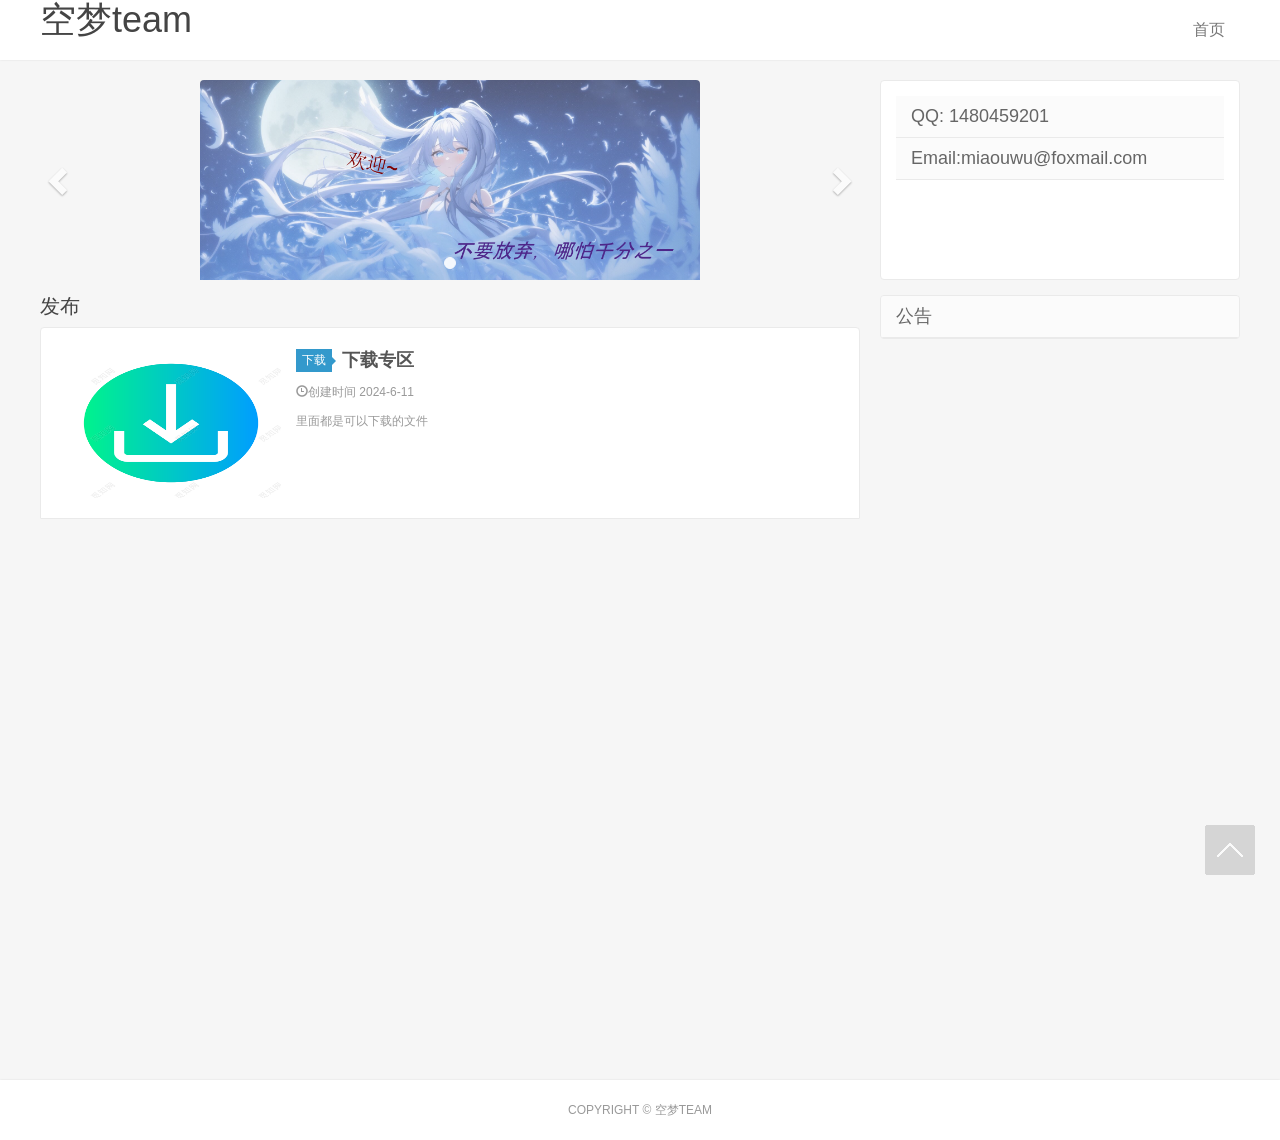
==== index.html @ 7ee299a0 "Update index.html" ====
<!doctype html>
<html lang="zh-CN">
<head>
<meta charset="utf-8">
<meta name="renderer" content="webkit">
<meta http-equiv="X-UA-Compatible" content="IE=edge">
<meta name="viewport" content="width=device-width, initial-scale=1">
<title>空梦team</title>
<meta name="keywords" content="">
<meta name="description" content="">
<link rel="stylesheet" type="text/css" href="css/bootstrap.min.css">
<link rel="stylesheet" type="text/css" href="css/nprogress.css">
<link rel="stylesheet" type="text/css" href="css/style.css">
<link rel="stylesheet" type="text/css" href="css/font-awesome.min.css">
<link rel="apple-touch-icon-precomposed" href="images/icon.png">
<link rel="shortcut icon" href="images/favicon.ico">
<script src="js/jquery-2.1.4.min.js"></script>
<script src="js/nprogress.js"></script>
<script src="js/jquery.lazyload.min.js"></script>
</head>
<body class="user-select">
<header class="header">
<nav class="navbar navbar-default" id="navbar">
<div class="container">
  
  <div class="navbar-header">
	<button type="button" class="navbar-toggle collapsed" data-toggle="collapse" data-target="#header-navbar" aria-expanded="false"> <span class="sr-only"></span> <span class="icon-bar"></span> <span class="icon-bar"></span> <span class="icon-bar"></span> </button>
	<h1 class="logo hvr-bounce-in">空梦team</h1>
  </div>
  <div class="collapse navbar-collapse" id="header-navbar">
	
	<ul class="nav navbar-nav navbar-right">
	  <li><a href="index.html">首页</a></li>
	  </ul>
  </div>
</div>
</nav>
</header>
<section class="container">
<div class="content-wrap">
<div class="content">
  <div id="focusslide" class="carousel slide" data-ride="carousel">
	<ol class="carousel-indicators">
	  <li data-target="#focusslide" data-slide-to="0" class="active"></li>
	  <!--<li data-target="#focusslide" data-slide-to="1"></li>-->
	</ol>
	<div class="carousel-inner" role="listbox">





	  <div class="item active">
	  <a href="#" target="_blank" >
	  <img src="images//main.png"  class="img-responsive" width="500"></a>
	  </div>





	  
	<!--
	<div class="item">
	<a href="#" target="_blank" title="专业网站建设" >
	<img src="images//main.png" alt="专业网站建设" class="img-responsive"></a>
	</div>
	-->





	</div>
	<a class="left carousel-control" href="#focusslide" role="button" data-slide="prev" rel="nofollow"> <span class="glyphicon glyphicon-chevron-left" aria-hidden="true"></span> <span class="sr-only">上一个</span> </a> <a class="right carousel-control" href="#focusslide" role="button" data-slide="next" rel="nofollow"> <span class="glyphicon glyphicon-chevron-right" aria-hidden="true"></span> <span class="sr-only">下一个</span> </a> </div>

  <div class="title">
	<h3>发布</h3>
  </div>
  <article class="excerpt excerpt-1">
  <a class="focus" href="download.html" title="下载专区"  style="display: inline;"><img src="images//download.png" alt="下载专区" class="thumb"></a>
		<header><a class="cat" href="download.html" >下载<i></i></a>
			<h2><a href="download.html" title="下载专区">下载专区</a>
			</h2>
		</header>
		<p class="meta">
			<time class="time"><i class="glyphicon glyphicon-time"></i>创建时间 2024-6-11</time>
		</p>
		<p class="note">里面都是可以下载的文件</p>
	
  
	</article>
  
  </nav>
</div>
</div>
<aside class="sidebar">
<div class="fixed">
  <div class="widget widget-tabs">
	
	<div class="tab-content">
	  <div role="tabpanel" class="tab-pane contact active" id="notice">
		  
	  </div>
		
		  <h3>QQ: 1480459201</h3>
		  <h3>Email:miaouwu@foxmail.com</h3>
		  </h3>
	</div>
  </div>



<div class="widget widget_sentence">
  <h3>公告</h3>
  
</div>
</aside>
</section>
<footer class="footer">
<div class="container">
<p>Copyright &copy; 空梦team</a></p>
</div>
<div id="gotop"><a class="gotop"></a></div>
</footer>
<script src="js/bootstrap.min.js"></script>
<script src="js/jquery.ias.js"></script>
<script src="js/scripts.js"></script>
</body>
</html>
---- css/nprogress.css ----
@charset "utf-8";#nprogress{pointer-events:none;}#nprogress .bar{background:#3399CC;position:fixed;z-index:1000;top:0;left:0;width:100%;height:2px;}#nprogress .peg{display:block;position:absolute;right:0px;width:100px;height:100%;box-shadow:0 0 10px #29d,0 0 5px #29d;opacity:1.0;-webkit-transform:rotate(3deg) translate(0px,-4px);-ms-transform:rotate(3deg) translate(0px,-4px);transform:rotate(3deg) translate(0px,-4px);}.nprogress-custom-parent{overflow:hidden;position:relative;}.nprogress-custom-parent #nprogress .spinner,.nprogress-custom-parent #nprogress .bar{position:absolute;}@-webkit-keyframes nprogress-spinner{0%{-webkit-transform:rotate(0deg);}100%{-webkit-transform:rotate(360deg);}}@keyframes nprogress-spinner{0%{transform:rotate(0deg);}100%{transform:rotate(360deg);}}@media (min-width:1280px){#nprogress .spinner{display:block;position:fixed;z-index:10000;top:18px;right:15px;}#nprogress .spinner-icon{width:22px;height:22px;box-sizing:border-box;border:solid 2px transparent;border-top-color:#3399CC;border-left-color:#4CC3FF;border-radius:50%;-webkit-animation:nprogress-spinner 400ms linear infinite;animation:nprogress-spinner 400ms linear infinite;}}
---- css/style.css ----
@charset "utf-8";body,div,dl,dt,dd,ul,ol,li,h1,h2,h3,h4,h5,h6,pre,code,form,button,input,fieldset,legend,input,textarea,p,blockquote,th,td,article,aside,details,figcaption,figure,#footer,#header,hgroup,menu,nav,section{margin:0;padding:0;}body,dl,dt,dd,ul,ol,li,h1,h2,h3,h4,h5,h6,form,button,input,textarea,p,span,th,td,article,aside,nav,section,img,a{outline:none;transition:all 0.30s ease-in-out;-webkit-transition:all 0.30s ease-in-out;-moz-transition:all 0.30s ease-in-out;-o-transition:all 0.30s ease-in-out;-ms-transition:all 0.30s ease-in-out;}article,aside,details,figcaption,figure,footer,header,hgroup,main,nav,section,summary{display:block;}html,body{color:#444;background-color:#f6f6f6;overflow-x:hidden;}html::-webkit-scrollbar{width:6px;height:6px;background:#CCC;}html::-webkit-scrollbar-button{display:none;}html::-webkit-scrollbar-track-piece{display:none;}html::-webkit-scrollbar-thumb{background:#999;}html::-webkit-scrollbar-thumb:hover{background:#3399CC;}a{cursor:pointer;text-decoration:none;}a:hover{text-decoration:none;}li{display:list-item;list-style:none;text-align:-webkit-match-parent;}li.active{background:#FFF;opacity:.9;filter:alpha(opacity=90);}button.close:hover span{-moz-transition:all 0.8s ease-in-out;-webkit-transition:all 0.8s ease-in-out;-o-transition:all 0.8s ease-in-out;-ms-transition:all 0.8s ease-in-out;transition:all 0.8s ease-in-out;-moz-transform:rotate(360deg);-webkit-transform:rotate(360deg);-o-transform:rotate(360deg);-ms-transform:rotate(360deg);transform:rotate(360deg);}.btn-default{border-color:#DDD;color:#666;}.btn-default:hover,.btn-default:focus,.btn-default:active,.btn-default.active,.open > .dropdown-toggle.btn-default{border-color:#BBB;color:#444;}.btn-primary{background-color:#3399CC;border-color:#3399CC;}.btn-primary:hover,.btn-primary:focus,.btn-primary:active,.btn-primary.active,.open > .dropdown-toggle.btn-primary{background-color:#3399CC;border-color:#3399CC;opacity:0.85;filter:alpha(opacity=85);}.btn-danger{background-color:#FF5E52;border-color:#FF5E52;}.btn-danger:hover,.btn-danger:focus,.btn-danger:active,.btn-danger.active,.open > .dropdown-toggle.btn-danger{background-color:#EF4639;border-color:#EF4639;}button.disabled{cursor:no-drop;}body,input,button,textarea,select{font-family:"Microsoft YaHei","微软雅黑","Lantinghei SC","Open Sans",Arial,"Hiragino Sans GB","STHeiti","WenQuanYi Micro Hei",SimSun,sans-serif;}.title,.pagetitle{margin-bottom:10px;overflow:hidden;}.title h3,.pagetitle h1,.pagetitle h2{font-size:20px;margin:0;float:left;cursor:pointer;}.title h3:hover{color:#F73B3B;}.title .more{float:right;position:relative;top:5px;}.title .more a{display:inline-block;margin-left:20px;color:#999;}.title .more a:hover{color:#3399CC;-webkit-transform:scale(1.05);transform:scale(1.05);-webkit-transition-timing-function:cubic-bezier(0.47,2.02,0.31,-0.36);transition-timing-function:cubic-bezier(0.47,2.02,0.31,-0.36);}@font-face{font-family:'TaurusNormal';src:url('../fonts/TaurusNormal.woff') format('woff'),url('../fonts/TaurusNormal.ttf') format('truetype'),url('../fonts/TaurusNormal.svg') format('svg');}.user-select{-webkit-user-select:none;-moz-user-select:none;-ms-user-select:none;-khtml-user-select:none;user-select:none;}::selection{background:#444;color:#FFF;}::-moz-selection{background:#444;color:#FFF;}::-webkit-selection{background:#444;color:#FFF;}@media (min-width:768px){.container{width:auto;}}@media (min-width:992px){.container{width:auto;}}@media (min-width:1200px){.container{width:auto;}}.container{position:relative;margin:0 auto;max-width:1200px;padding:0;}@media (max-width:1240px){.container{margin:0 15px;}}.header{}.header-topbar{margin:10px 0px 5px;color:#999;}.header-topbar a{color:#999;}.header-topbar a:hover{color:#3399CC;text-decoration:none;}.header-topbar .topmenu{float:right;}.header-topbar .topmenu li{float:left;}.header-topbar .topmenu a{display:block;color:#999;padding:0 15px;}.header-topbar .topmenu a:hover{color:#3399CC;-webkit-transform:scale(1.05);transform:scale(1.05);-webkit-transition-timing-function:cubic-bezier(0.47,2.02,0.31,-0.36);transition-timing-function:cubic-bezier(0.47,2.02,0.31,-0.36);}.header-topbar-dropdown-menu{min-width:0px;}.header-topbar-dropdown-menu>li{width:100%;padding:3px 0;text-align:center;}.header-topbar-dropdown-menu>li>a:hover{color:#3399CC;background:none;}.navbar{background-color:#fff;width:100%;border:none;border-radius:0;min-height:60px;margin-bottom:20px;padding:0;-moz-box-shadow:0px 0px 2px rgba(0,0,0,.1);-webkit-box-shadow:0px 0px 2px rgba(0,0,0,.1);box-shadow:0px 0px 2px rgba(0,0,0,.1);}.shadow{z-index:1000;-moz-box-shadow:0px 0px 3px rgba(0,0,0,.3);-webkit-box-shadow:0px 0px 3px rgba(0,0,0,.3);box-shadow:0px 0px 3px rgba(0,0,0,.3);}.navbar-nav>li>a{color:#777;padding:0px 15px;line-height:60px;font-size:16px;}.container-fluid>.navbar-collapse,.container-fluid>.navbar-header,.container>.navbar-collapse,.container>.navbar-header{margin-right:0px;margin-left:0px;}.navbar>.container .logo{display:inline-block;vertical-align:middle;-webkit-transform:translateZ(0);transform:translateZ(0);box-shadow:0 0 1px rgba(0,0,0,0);-webkit-backface-visibility:hidden;backface-visibility:hidden;-moz-osx-font-smoothing:grayscale;-webkit-transition-duration:0.5s;transition-duration:0.5s;}.navbar>.container .logo:hover,.navbar>.container .logo:focus,.navbar>.container .logo:active{-webkit-transform:scale(1.1);transform:scale(1.1);-webkit-transition-timing-function:cubic-bezier(0.47,2.02,0.31,-0.36);transition-timing-function:cubic-bezier(0.47,2.02,0.31,-0.36);}.navbar-toggle{position:relative;float:right;padding:9px 10px;margin:12px 0px 0px;background-color:transparent;background-image:none;border:1px solid transparent;border-radius:4px;}.navbar-default .navbar-toggle{border-color:#3399CC;}.navbar-default .navbar-toggle .icon-bar{background-color:#3399CC;}.navbar-default .navbar-toggle:focus,.navbar-default .navbar-toggle:hover{background-color:#EFEFEF;opacity:.8;filter:alpha(opacity=80);}.navbar-default .navbar-nav>li>a:focus,.navbar-default .navbar-nav>li>a:hover{color:#3399CC;background-color:transparent;}.navbar-default .navbar-nav>.active>a,.navbar-default .navbar-nav>.active>a:focus,.navbar-default .navbar-nav>.active>a:hover{color:#3399CC;background:none;}.navbar-nav li a:after{content:'';width:5px;height:100px;background-color:#3399CC;-webkit-border-radius:50%;-moz-border-radius:50%;border-radius:50%;-webkit-transform:rotate(45deg) translate(0%,0%);-moz-transform:rotate(45deg) translate(0%,0%);-ms-transform:rotate(45deg) translate(0%,0%);-o-transform:rotate(45deg) translate(0%,0%);transform:rotate(45deg) translate(0%,0%);-webkit-transform-origin:100% 50%;-moz-transform-origin:100% 50%;-ms-transform-origin:100% 50%;-o-transform-origin:100% 50%;transform-origin:100% 50%;position:absolute;top:50px;left:35px;margin-left:50px;margin-top:-110px;opacity:0;-webkit-opacity:0;-moz-opacity:0;}@-moz-keyframes comets{0%{width:0;opacity:0;-webkit-opacity:0;-moz-opacity:0;-webkit-transform:rotate(45deg) translate(-20%,-100%);-moz-transform:rotate(45deg) translate(-20%,-100%);-ms-transform:rotate(45deg) translate(-20%,-100%);-o-transform:rotate(45deg) translate(-20%,-100%);transform:rotate(45deg) translate(-20%,-100%);}50%{width:2px;opacity:1;-webkit-opacity:1;-moz-opacity:1;}100%{width:0%;opacity:0;-webkit-opacity:0;-moz-opacity:0;-webkit-transform:rotate(45deg) translate(20%,100%);-moz-transform:rotate(45deg) translate(20%,100%);-ms-transform:rotate(45deg) translate(20%,100%);-o-transform:rotate(45deg) translate(20%,100%);transform:rotate(45deg) translate(20%,100%);}}@-webkit-keyframes comets{0%{width:0;opacity:0;-webkit-opacity:0;-moz-opacity:0;-webkit-transform:rotate(45deg) translate(-20%,-100%);-moz-transform:rotate(45deg) translate(-20%,-100%);-ms-transform:rotate(45deg) translate(-20%,-100%);-o-transform:rotate(45deg) translate(-20%,-100%);transform:rotate(45deg) translate(-20%,-100%);}50%{width:2px;opacity:1;-webkit-opacity:1;-moz-opacity:1;}100%{width:0%;opacity:0;-webkit-opacity:0;-moz-opacity:0;-webkit-transform:rotate(45deg) translate(20%,100%);-moz-transform:rotate(45deg) translate(20%,100%);-ms-transform:rotate(45deg) translate(20%,100%);-o-transform:rotate(45deg) translate(20%,100%);transform:rotate(45deg) translate(20%,100%);}}@keyframes comets{0%{width:0;opacity:0;-webkit-opacity:0;-moz-opacity:0;-webkit-transform:rotate(45deg) translate(-20%,-100%);-moz-transform:rotate(45deg) translate(-20%,-100%);-ms-transform:rotate(45deg) translate(-20%,-100%);-o-transform:rotate(45deg) translate(-20%,-100%);transform:rotate(45deg) translate(-20%,-100%);}50%{width:2px;opacity:1;-webkit-opacity:1;-moz-opacity:1;}100%{width:0%;opacity:0;-webkit-opacity:0;-moz-opacity:0;-webkit-transform:rotate(45deg) translate(20%,100%);-moz-transform:rotate(45deg) translate(20%,100%);-ms-transform:rotate(45deg) translate(20%,100%);-o-transform:rotate(45deg) translate(20%,100%);transform:rotate(45deg) translate(20%,100%);}}@media (max-width:800px){.hidden-index{display:none !important;}}@media (max-width:768px){.navbar-nav{overflow:hidden;}}.content-wrap{width:100%;float:left;min-height:1000px;}.content{position:relative;min-height:500px;margin-right:380px;margin-bottom:15px;}@media (max-width:1000px){.content{margin-right:0;}.sidebar{display:none;}}.carousel-indicators{bottom:6px;}.carousel{margin-bottom:15px;z-index:1;}.carousel-inner{width:100%;max-height:200px;}.carousel-inner .item a{display:block;text-align:center;}.carousel-inner .item img{margin:0 auto;border-radius:4px;}.carousel-control.left,.carousel-control.right{background:none;}.carousel-control{width:40px;height:80px;top:50%;margin-top:-40px;}.carousel-control:hover{background-color:#000;opacity:.5;filter:alpha(opacity=50);color:#fff;}.jumbotron{display:none;padding:15px;}.jumbotron h1{margin-bottom:15px;}.jumbotron p{text-indent:2em;}@media (max-width:600px){.carousel{display:none;}.jumbotron{display:block;}}@media (max-width:480px){.jumbotron{display:none;}}.excerpt-minic{border:1px solid #eaeaea;padding:20px;overflow:hidden;background-color:#fff;margin-bottom:15px;border-radius:4px;}.excerpt-minic h2{font-size:22px;line-height:24px;margin-top:0;font-weight:bold;margin:0 0 15px;}.excerpt-minic h2 a{color:#555;}.excerpt-minic h2 a:hover{color:#3399CC;}.excerpt-minic .note{color:#666;margin-bottom:0;text-indent:28px;cursor:default;}.excerpt-minic-index h2{font-size:18px;}.excerpt-minic-index .meta{border-bottom:none;padding-bottom:0;}.excerpt-minic-index .red{margin-left:-8px;color:#F73B3B;}.excerpt-minic-index span.red:hover{cursor:pointer;color:#F46D6D;}.excerpt{clear:both;border:1px solid #EAEAEA;padding:20px 20px 20px 255px;overflow:hidden;background-color:#fff;margin-bottom:-1px;}.excerpt:hover{background-color:#FBFDFF;border-color:#42B5EF;position:relative;z-index:20;}.excerpt-1{border-radius:4px 4px 0 0;}.excerpt .focus{float:left;margin-left:-235px;width:220px;}.excerpt .thumb{border-radius:5px;width:220px;height:150px;overflow:hidden;}.excerpt img{display:inline;}.excerpt .focus:hover{-webkit-transform:scale(1.05);transform:scale(1.05);-webkit-transition-timing-function:cubic-bezier(0.47,2.02,0.31,-0.36);transition-timing-function:cubic-bezier(0.47,2.02,0.31,-0.36);}.excerpt header{margin-bottom:10px;}.excerpt .cat{color:#FFF;background-color:#3399CC;padding:3px 6px;font-size:12px;display:inline-block;position:relative;top:-2px;margin-right:6px;}.excerpt .cat:hover{opacity:.8;}.excerpt .cat i{position:absolute;top:50%;margin-top:-4px;right:-4px;display:inline-block;width:0;height:0;vertical-align:middle;border-left:4px solid #3399CC;border-top:4px solid transparent;border-bottom:4px solid transparent;}.excerpt h2{display:inline;font-size:18px;line-height:24px;margin-top:0;font-weight:bold;}.excerpt h2 a{color:#555;}.excerpt h2 a:hover{color:#3399CC;}.excerpt .meta{color:#999;font-size:12px;margin-bottom:10px;}.excerpt .time,.excerpt .comment,.excerpt .views{cursor:pointer;margin-right:20px;}.comment input{margin-bottom:5px;border:2px solid #ccd4d9;}.excerpt .time:hover,.excerpt .comment:hover,.excerpt .views:hover{color:#3399CC;}@media (max-width:680px){.excerpt .comment{display:none;}}.excerpt .meta a{color:#999;}.excerpt .note{font-size:12px;color:#999;word-wrap:break-word;line-height:20px;cursor:default;}.pagination{margin:0;padding:20px;text-align:center;font-size:12px;display:block;}.pagination ul{display:inline-block;*display:inline;*zoom:1;margin-left:0;margin-bottom:0;padding:0}.pagination ul > li{display:inline;}.pagination ul > li > a,.pagination ul > li > span{margin:0 2px;float:left;padding:5px 12px;background-color:#DDD;color:#666;border-radius:2px;opacity:.88;filter:alpha(opacity=88);}.pagination ul > li > a:hover,.pagination ul > li > a:focus{opacity:1;}.pagination ul > .active > a,.pagination ul > .active > span{background-color:#45B6F7;color:#FFF;}.pagination ul > .active > a,.pagination ul > .active > span{cursor:default;}.pagination ul > li > span,.pagination ul > .disabled > span,.pagination ul > .disabled > a,.pagination ul > .disabled > a:hover,.pagination ul > .disabled > a:focus{color:#999999;background-color:transparent;cursor:default;}.pagination-loading{text-align:center;padding:15px 0;}.ias_trigger{margin:15px 0 0;}.ias_trigger a{display:block;background-color:#E6E6E6;line-height:32px;text-align:center;color:#999;}.ias_trigger a:hover{display:block;background-color:#DDD;color:#666;}.single .content{padding:0 20px;background-color:#fff;border:1px solid #EAEAEA;border-radius:4px;}.article-header{margin-bottom:20px;padding:25px 0;border-bottom:1px solid #EEE;text-align:center;}.article-title{margin-top:0;font-size:26px;line-height:36px;}.article-title a,.article-title a:hover{color:#555;}.article-meta{margin-top:10px;font-size:12px;color:#999;}.article-meta .item{margin-right:20px;cursor:pointer;}.article-meta .item a{color:#666;}.article-meta .item a:hover{color:#3399CC;}@media (max-width:1080px){.article-meta .article-meta-comment{display:none;}}@media (max-width:1000px){.article-meta .article-meta-comment{display:inline-block;}}@media (max-width:720px){.article-meta .article-meta-comment{display:none;}.article-meta .article-meta-source{display:none;}}@media (max-width:420px){.article-meta .article-meta-category{display:none;}}.article-content{font-size:15px;line-height:25px;word-wrap:break-word;cursor:default;}.article-content img{margin:5px auto;display:block;max-width:100%;height:auto;}.article-content img:hover{cursor:pointer;border-radius:5px;-moz-box-shadow:0px 0px 6px rgba(51,153,204,.6);-webkit-box-shadow:0px 0px 6px rgba(51,153,204,.6);box-shadow:0px 0px 6px rgba(51,153,204,.6);-webkit-transform:scale(1.02);transform:scale(1.02);-webkit-transition-timing-function:cubic-bezier(0.47,2.02,0.31,-0.36);transition-timing-function:cubic-bezier(0.47,2.02,0.31,-0.36);}.article-content p{text-indent:30px;margin-bottom:18px;word-wrap:break-word;}.article-content pre{-webkit-user-select:text;-moz-user-select:text;-ms-user-select:text;-khtml-user-select:text;user-select:text;margin-bottom:18px;margin-left:30px;}.article-copyright{background-color:#EEE;padding-right:30px;font-size:12px;padding:3px 0;border-radius:3px;color:#aaa;text-align:center;cursor:default;}.article-content .article-copyright a,.article-copyright a:hover{color:#AAA;text-decoration:none;}.article-content .article-copyright:hover{background:#3399CC;color:#FFF;}.article-content .article-copyright:hover a{color:#FFF;}.article-tags{margin:30px 0;text-align:center;cursor:default;}.article-tags a{display:inline-block;padding:4px 7px 3px;margin:0 4px 4px 0;color:#FFF;font-size:12px;background-color:#3399CC;opacity:0.85;filter:alpha(opacity=85);}.article-tags a:hover{opacity:1;filter:alpha(opacity=100);-webkit-transform:scale(1.05);transform:scale(1.05);-webkit-transition-timing-function:cubic-bezier(0.47,2.02,0.31,-0.36);transition-timing-function:cubic-bezier(0.47,2.02,0.31,-0.36);}.single .title{border-bottom:1px solid #EAEAEA;padding-bottom:10px;}.relates ul{margin-left:18px;color:#BBB;margin-bottom:30px;}.relates li{margin-top:12px;list-style:disc;}.relates a{color:#777;}.relates a:hover{color:#3399CC;text-decoration:underline;}#comment{margin-bottom:15px;font-size:16px;}#respond,#postcomments{position:relative;}#respond{padding-bottom:25px;}.comment-signarea{background-color:#F6F6F6;border-radius:7px;padding:30px 20px;text-align:center;margin-bottom:20px;}.comment-signarea h3{margin:0;padding:0;margin-bottom:15px;font-weight:normal;font-size:18px;cursor:pointer;}#respond .comment{position:relative;}.comment-title{font-size:12px;color:#999;float:left;margin-left:-46px;width:36px;text-align:center;}.comment-title .avatar{height:36px;width:36px;border-radius:50%;margin-bottom:5px;}.comment-title img:hover{cursor:pointer;-moz-transition:all 0.8s ease-in-out;-webkit-transition:all 0.8s ease-in-out;-o-transition:all 0.8s ease-in-out;-ms-transition:all 0.8s ease-in-out;transition:all 0.8s ease-in-out;-moz-transform:rotate(360deg);-webkit-transform:rotate(360deg);-o-transform:rotate(360deg);-ms-transform:rotate(360deg);transform:rotate(360deg);}.comment-box{border:2px solid #CCD4D9;border-radius:2px;padding:4px 4px 0px;background-color:#FFF;position:relative;z-index:10;}#comment-textarea{width:100%;resize:none;overflow-x:hidden;overflow-y:auto;border:none;line-height:22px;font-size:14px;outline:0;color:#666;height:68px;}#comment-textarea::-webkit-scrollbar{width:3px;height:3px;background:#CCC;border-radius:5px;}#comment-textarea::-webkit-scrollbar-button{display:none;}#comment-textarea::-webkit-scrollbar-track-piece{display:none;}#comment-textarea::-webkit-scrollbar-thumb{background:#999;border-radius:5px;}#comment-textarea::-webkit-scrollbar-thumb:hover{background:#3399CC;}.comment-ctrl{background-color:#FBFBFB;height:36px;margin-left:-4px;border-top:solid 1px #F2F2F2;z-index:5;}.comment-box span.emotion{color:#666;position:absolute;left:-2px;bottom:-2px;height:38px;line-height:38px;padding:0 10px;cursor:pointer;}.comment-box span.emotion:hover{color:#3399CC;-webkit-transform:scale(1.1);transform:scale(1.1);-webkit-transition-timing-function:cubic-bezier(0.47,2.02,0.31,-0.36);transition-timing-function:cubic-bezier(0.47,2.02,0.31,-0.36);}.qqFace{margin-top:4px;background:#FFF;padding:2px;border-radius:5px;-moz-box-shadow:0px 0px 6px rgba(51,153,204,.3);-webkit-box-shadow:0px 0px 6px rgba(51,153,204,.3);box-shadow:0px 0px 6px rgba(51,153,204,.3);}.qqFace table td{padding:0px;}.qqFace table td img{cursor:pointer;}.qqFace table td img:hover{-webkit-transform:scale(1.05);transform:scale(1.05);-webkit-transition-timing-function:cubic-bezier(0.47,2.02,0.31,-0.36);transition-timing-function:cubic-bezier(0.47,2.02,0.31,-0.36);-moz-box-shadow:0px 0px 5px rgba(51,153,204,.9);-webkit-box-shadow:0px 0px 5px rgba(51,153,204,.9);box-shadow:0px 0px 5px rgba(51,153,204,.9);}#comment-submit{position:absolute;right:-2px;bottom:-2px;background:#3399CC;border:none;border:2px solid;border-color:#3399CC;border-left:none;border-top:none;padding:0px;width:100px;height:38px;color:#FFF;outline:0;border-radius:0 0 2px 0;font-size:16px;z-index:6;}#comment-submit:hover{background:#FBFBFB;border-color:#CCD4D9;color:#3399CC;border-top:solid 1px #F2F2F2;}.comment-prompt{cursor:pointer;display:none;text-align:center;font-size:14px;line-height:38px;color:#3399CC;}.comment-prompt:hover{color:#F46D6D;}.comment-success{cursor:pointer;display:none;text-align:center;font-size:14px;line-height:38px;color:#3399CC;}.comment-success:hover{color:#F46D6D;}@media (max-width:480px){.comment-prompt{margin-left:-28px;display:none;font-size:12px;}.comment-success{margin-left:-28px;display:none;font-size:12px;}}#postcomments{padding-bottom:20px;}.commentlist{padding:0;margin:0;list-style:none;margin-bottom:10px;cursor:pointer;}.comment-content{border-bottom:#EEE 1px solid;}.comment-content:hover{opacity:.7;filter:alpha(opacity=70);}.comment-content:hover img{-webkit-transform:scale(1.05);transform:scale(1.05);-webkit-transition-timing-function:cubic-bezier(0.47,2.02,0.31,-0.36);transition-timing-function:cubic-bezier(0.47,2.02,0.31,-0.36);}.comment-content:hover img.avatar{-moz-transition:all 0.8s ease-in-out;-webkit-transition:all 0.8s ease-in-out;-o-transition:all 0.8s ease-in-out;-ms-transition:all 0.8s ease-in-out;transition:all 0.8s ease-in-out;-moz-transform:rotate(360deg);-webkit-transform:rotate(360deg);-o-transform:rotate(360deg);-ms-transform:rotate(360deg);transform:rotate(360deg);}.comment-f{position:absolute;right:0;font-size:16px;color:#ccc;}.comment-avatar{width:36px;height:36px;background-color:#FFF;float:left;display:inline;position:relative;margin-top:19px;}.comment-avatar .avatar{display:block;border-radius:50%;width:36px;height:36px;}.comment-main{margin-left:5px;margin-right:30px;color:#888;line-height:22px;position:relative;font-size:14px;padding:0 0 15px;word-wrap:break-word;max-height:300px;overflow:hidden;}.comment-main p{margin-top:15px;margin-bottom:0;}.comment-main span.time{margin:0 5px;font-size:12px;color:#BBB;}.comment-main span.address{color:#3399CC;margin:0 5px;}.quotes{margin-top:20px;width:100%;text-align:center;font-size:12px;color:#AAA;}.quotes span,.quotes a{padding:5px 10px;margin:0 3px;background:#EEE;border-radius:5px;}.quotes a{color:#666;text-decoration:none;}.quotes a:hover{color:#FFFFFF;background:#3399CC;}.quotes .disabled{cursor:not-allowed;}.quotes .current{background:#3399CC;color:#FFFFCC;cursor:default;}.sidebar{float:left;margin-left:-360px;width:360px;position:relative;}.widget{clear:both;position:relative;margin-bottom:15px;background-color:#fff;border-radius:4px;border:1px solid #eaeaea;overflow:hidden;}.widget h3{font-size:18px;color:#666;border-bottom:1px solid #eaeaea;background-color:#fbfbfb;margin:0;padding:11px 15px 10px;cursor:default;}.widget h3:hover{cursor:pointer;color:#F73B3B;}.widget-tabs{height:200px;}.nav-tabs{background-color:#fbfbfb;line-height:42px;height:42px;border-bottom:1px solid #EAEAEA;}.nav-tabs>li>a{outline:medium none;color:#777;margin-right:0px;border:1px solid transparent;border-radius:0;border-right:1px solid #DDD !important;}.nav-tabs>li.active>a,.nav-tabs>li.active>a:focus,.nav-tabs>li.active>a:hover{color:#3399CC !important;}.widget-tabs .tab-content{padding:15px;}.widget-tabs .tab-content li{margin-bottom:12px;overflow:hidden;text-overflow:ellipsis;white-space:nowrap;font-size:12px;}.widget-tabs .tab-content li time{float:right;color:#BBB;margin-left:10px;}.widget-tabs .tab-content li a{max-width:280px;display:block;white-space:nowrap;overflow:hidden;text-overflow:ellipsis;color:#999;}.widget-tabs .tab-content li a:hover{color:#3399CC;}.widget-tabs .tab-content .centre h4{text-align:center;font-size:20px;line-height:20px;margin:25px 0;}.widget-tabs .tab-content .centre p{text-align:center;}.widget-tabs .tab-content .contact h2{text-align:center;font-size:20px;line-height:40px;margin:20px 0;font-family:'TaurusNormal';}.widget-tabs .tab-content .contact a{color:#444;}.widget-tabs .tab-content .contact a:hover{color:#3399CC;}.form-control{padding:5px 5px 5px 10px;border-radius:0px;box-shadow:none;-webkit-box-shadow:none;-moz-box-shadow:none;}.form-control:focus{border:#3399CC solid 1px;box-shadow:none;-webkit-box-shadow:none;-moz-box-shadow:none;}.btn-search{border-radius:0px;background:#3399CC;color:#FFF;border:#3399CC solid 1px;}.btn-search:hover{background:#FFF;color:#3399CC;border:#3399CC solid 1px;}.widget-sentence-content{padding:15px;cursor:pointer;}.widget-sentence-link{padding:15px;cursor:pointer;}.widget-sentence-content h4{color:#3399CC;font-size:20px;margin:0px 0px 10px;}.widget-sentence-content h4:hover{color:#31B2F3;}.widget-sentence-content p{font-size:12px;color:#AAA;}.widget_hot li a{padding:10px 15px 10px 150px;color:#888;border-bottom:solid 1px #eee;overflow:hidden;position:relative;display:block;font-size:14px;}.widget_hot li a:hover{background-color:#FBFDFF;-webkit-transform:scale(1.05);transform:scale(1.05);-webkit-transition-timing-function:cubic-bezier(0.47,2.02,0.31,-0.36);transition-timing-function:cubic-bezier(0.47,2.02,0.31,-0.36);}.widget_hot .thumbnail{float:left;margin-left:-135px;border:none;margin-bottom:0;}.widget_hot .thumbnail img{width:122px;height:86px;}.widget_hot .text{display:block;}.widget_hot li a:hover .text{color:#3399CC;}.widget_hot .muted{margin-right:15px;font-size:12px;color:#BBB;}.footer{clear:both;padding:24px 15px;font-size:12px;line-height:12px;text-align:center;text-transform:uppercase;color:#999;background-color:#FFF;-moz-box-shadow:0px 0px 2px 0px rgba(0,0,0,.1);-webkit-box-shadow:0px 0px 2px 0px rgba(0,0,0,.1);box-shadow:0px 0px 2px 0px rgba(0,0,0,.1);}.footer a{color:#999;}.footer a:hover{color:#3399CC;}@media (max-width:380px){.sitemap{display:none;}}.gotop{cursor:pointer;position:fixed;right:25px;bottom:25px;z-index:99999;display:block;width:50px;height:50px;background:url(../images/backtop.png) no-repeat 0 0;opacity:0.5;filter:alpha(opacity=50);}.gotop:hover{background:url(../images/backtop.png) no-repeat 0 -52px;}.tooltip-inner{max-width:200px;padding:3px 8px;color:#FFF;text-align:center;background-color:#3399CC;border-radius:4px;}.tooltip.top .tooltip-arrow{bottom:0;left:50%;margin-left:-5px;border-width:5px 5px 0;border-top-color:#3399CC;}.tooltip.top-left .tooltip-arrow{right:5px;bottom:0;margin-bottom:-5px;border-width:5px 5px 0;border-top-color:#3399CC;}.tooltip.top-right .tooltip-arrow{bottom:0;left:5px;margin-bottom:-5px;border-width:5px 5px 0;border-top-color:#3399CC;}.tooltip.right .tooltip-arrow{top:50%;left:0;margin-top:-5px;border-width:5px 5px 5px 0;border-right-color:#3399CC;}.tooltip.left .tooltip-arrow{top:50%;right:0;margin-top:-5px;border-width:5px 0 5px 5px;border-left-color:#3399CC;}.tooltip.bottom .tooltip-arrow{top:0;left:50%;margin-left:-5px;border-width:0 5px 5px;border-bottom-color:#3399CC;}.tooltip.bottom-left .tooltip-arrow{top:0;right:5px;margin-top:-5px;border-width:0 5px 5px;border-bottom-color:#3399CC;}.tooltip.bottom-right .tooltip-arrow{top:0;left:5px;margin-top:-5px;border-width:0 5px 5px;border-bottom-color:#3399CC;}@media (max-width:700px){.excerpt .note{height:60px;overflow:hidden}}@media (max-width:640px){.article-header{text-align:left;padding:15px 0;}.article-title{font-size:18px;font-weight:bold;margin-bottom:5px;line-height:22px;}.article-meta .item{margin-right:10px;}.asb-post{margin-bottom:15px;}.article-content img{border-radius:5px;}.post-copyright{display:none;}.action-share{text-align:left;}.article-tags{text-align:left;}.rollbar{right:-120px;}.article-content{font-size:15px;line-height:24px;}.article-content p,.article-content h2,.article-content h3,.article-content h4{margin-bottom:15px;}.article-content h2{font-size:16px;font-weight:bold;margin:15px -10px 15px -10px;line-height:18px;padding-left:10px;border-left:none}.article-content ul,.article-content ol{margin-left:20px;}.content{min-height:200px;}.pagetitle h1{font-size:16px;font-weight:bold;}.excerpt{padding:10px 10px 10px 180px;}.excerpt .focus{width:160px;margin-left:-170px;}.excerpt .thumb{width:160px;height:109px;}.excerpt .note{height:40px;overflow:hidden}.excerpt .cat{display:none;}.excerpt h2,.excerpt-minic h2{font-size:16px;line-height:18px;}.excerpt-minic{padding:10px;}.excerpt-minic-index h2{font-size:16px;margin-bottom:5px;}.excerpt-minic .note{font-size:12px;text-indent:24px;}.pageheader,.page-template-pagesnavs-php .pageheader{margin-top:-11px;}.pageheader h1{font-weight:bold;font-size:18px;}.pageheader .note{font-size:12px;}.container-page{padding-left:110px;}.container-page .content{padding:15px;}.container-page .content::after{display:none;}.pageside{width:100px;}.pagemenu{margin-bottom:5px;}.pagemenu li a{padding:7px 10px;font-size:14px;font-weight:bold;}.branding{padding:30px 15px;}.branding h1,.branding h2{font-size:20px;margin-bottom:10px;}.btn-lg{font-size:14px;padding:6px 15px;}.pagetitle h1,.pagetitle h2,.pagetitle h3{font-size:16px;font-weight:bold;}.title h3{font-size:16px;}.title .more{display:none;}.archives-list span{display:none;}.archives h3{font-size:16px;font-weight:bold;}}@media (max-width:480px){.container{margin:0 10px;}.single section.container{margin:0;}.single .content{border:none;padding:0 15px;border-radius:0}.article-header{margin-bottom:10px;}.carousel-indicators{bottom:2px;}.carousel-indicators li,.carousel-indicators li.active{width:7px;height:7px;margin:0 1px;}.cat-first{padding:10px 10px 10px 170px;}.cat-first .thumbnail{margin-left:-160px;width:150px;}.cat-first .note{display:none;}.cat-first .meta .comment{display:none;}.cat-first h2,.excerpt-minic h2{font-size:16px;line-height:20px;}.cat-posts li{width:50%;}.cat-posts li a{padding:10px;}.cat-posts li:nth-child(1){border-radius:0}.cat-posts li:nth-child(1),.cat-posts li:nth-child(2){border-bottom:none;}.cat-posts li:nth-child(3){border-left:1px solid #eaeaea;border-radius:0 0 0 4px;}.tag-clouds a{width:49%}.plinks ul li{width:50%;}.page-template-pagesresetpassword-php section.container{margin:0;}.page-template-pagesresetpassword-php .content{border:none;padding:0 15px;border-radius:0}.page-template-pagesresetpassword-php{padding-top:44px;}.page .content.resetpass{padding:15px;}.resetpasssteps{margin:-14px -15px 15px -15px;}.resetpasssteps li{font-size:12px;line-height:28px;}.resetpass form{width:100%;}.resetpass h3{font-size:16px;}.sign .container{width:80%}.sign .close-link{right:0;left:auto;}.sign form{padding:0 20px;}.sign h3{padding:25px 20px;margin:0 -20px 20px;}.sign h3 small{margin-right:80px;}.pagination ul > li{display:none}.pagination ul > li.prev-page,.pagination ul > li.next-page{display:inline}.pagination ul > li.next-page a{background-color:#45B6F7;color:#fff;}.input-lg{height:34px;border-radius:4px;font-size:14px;padding:10px;}.excerpt{padding:10px 10px 10px 120px;}.excerpt .focus{width:100px;margin-left:-110px;}.excerpt .thumb{width:100px;height:68px;}.excerpt .note{display:none;}.excerpt .views{display:none;}.excerpt .omment{display:none;}.excerpt h2{overflow:hidden;display:block;position:relative;}.excerpt h2:before{content:"";float:left;width:5px;}.excerpt h2,.excerpt h2:before{height:36px;}.excerpt h2 > *:first-child{float:right;width:100%;margin-left:-5px;}.excerpt h2:after{content:"\02026";box-sizing:content-box;-webkit-box-sizing:content-box;-moz-box-sizing:content-box;float:right;position:relative;top:-18px;left:100%;width:3em;margin-left:-3em;padding-right:5px;text-align:right;background:-webkit-gradient(linear,left top,right top,from(rgba(255,255,255,0)),to(white),color-stop(50%,white));background:-moz-linear-gradient(to right,rgba(255,255,255,0),white 50%,white);background:-o-linear-gradient(to right,rgba(255,255,255,0),white 50%,white);background:-ms-linear-gradient(to right,rgba(255,255,255,0),white 50%,white);background:linear-gradient(to right,rgba(255,255,255,0),white 50%,white);}}@media (max-width:360px){.single .content{padding:5px 15px;}.cat-ebox li{width:100%;border-right:none;}.cat-ebox li:first-child{border-bottom:2px solid #eaeaea;}.cat-posts li a{height:170px;}.article-header{padding:10px 0;text-align:left;}.article-meta .item:nth-child(2){display:none;}.article-title{font-size:16px;}.excerpt h2{font-size:14px;line-height:18px;}.excerpt .comment{display:none}.excerpt .comment{margin-right:0;}.btn-lg{padding:8px 20px;font-size:14px;}#comment-form{padding-left:0;}#respond .comment{padding-left:0;}.comment-title{width:auto;float:none;margin-left:0;overflow:hidden;margin-bottom:10px;}.comment-avatar{width:30px;height:30px;float:left;margin-right:5px;}.comment-avatar .avatar{width:30px;height:30px;border-radius:50%;}.comment-comterinfo{width:100%;}.comment-comterinfo .text-muted{display:none;}.comment-comterinfo input{width:100%;margin-right:0;box-shadow:none;}.comment-reply-link,.comt-info{position:relative;top:0;display:inline-block;margin-left:10px;}.comment-main{margin-right:0;margin-left:0px;}.comment-f{display:none;}.commentlist > .comment .children{margin-left:0;}.commentlist > .comment.depth-1 > .children{margin-left:46px;}.comt-author{display:inline-block;}.branding{padding:30px 10px;}.branding h1,.branding h2{font-size:16px;font-weight:bold;margin-bottom:10px;}.branding p{font-weight:normal}.tag-clouds a{width:99%}.plinks ul li{width:100%;}}#rightClickMenu{display:none;position:fixed;z-index:99999;}#rightClickMenu>ul>li{cursor:pointer;}#rightClickMenu>ul>li>span{width:65px;display:inline-block;}#rightClickMenu>ul>li.rightClickMenuActive{color:#3399CC;}#rightClickMenu>ul>li.disabled{cursor:no-drop;color:#666;}.container-page{padding-left:215px;}.pageside{position:absolute;top:0;left:0;width:200px;}.pagemenu{list-style:none;margin:0 0 15px;padding:0;border:1px solid #EAEAEA;background-color:#FFF;border-radius:4px;overflow:hidden;}.pagemenu li a{display:block;padding:12px 20px;font-size:16px;color:#999;border-bottom:1px solid #EEE;background-color:#FFF;}.pagemenu li a:hover{color:#3399CC;}.container-page .content{margin-right:0;padding:20px;border:1px solid #EAEAEA;background-color:#FFF;border-radius:4px;}.container-page .article-title{cursor:pointer;}.container-page .article-title:hover{color:#F73B3B;}.plinks{overflow:hidden;}.plinks{clear:both;overflow:hidden;}.plinks li{float:left;}.plinks li a{display:block;padding:0 10px;height:38px;line-height:38px;overflow:hidden;border:1px solid #EAEAEA;margin:10px 10px 3px 8px;color:#555;}@media (max-width:1100px){.plinks li{width:25%;}}@media (max-width:950px){.plinks li{width:33.333334%;}}@media (max-width:768px){.container-page{padding-left:0px;}.pageside{display:none;}}@media (max-width:480px){.plinks li{width:50%;}}@media (max-width:360px){.plinks li{width:100%;}}.plinks li a:hover{border-color:#3399CC;color:#3399CC;-webkit-transform:scale(1.05);transform:scale(1.05);-webkit-transition-timing-function:cubic-bezier(0.47,2.02,0.31,-0.36);transition-timing-function:cubic-bezier(0.47,2.02,0.31,-0.36);}.plinks li img{float:left;width:16px;height:16px;margin-right:8px;margin-top:10px;}.ptags li a{background:#EEE;}.ptags li span{background-color:#999;}.ptags li:hover span{background-color:#FFF;color:#3399CC;}.readers{overflow:hidden;}.readers a{width:72px;margin:0 5px 25px 5px;float:left;text-align:center;color:#999;font-size:12px;height:60px;overflow:hidden;text-decoration:none;}.readers a.item-readers{width:31.222222%;margin:0 1% 30px;text-align:left;height:88px;color:#BBB;background-color:#F6F6F6;border-radius:5px;padding:10px;}@media (max-width:1100px){.readers a.item-readers{width:47.8%;}}@media (max-width:810px){.readers a.item-readers{width:100%;}}.readers a.item-readers:hover{background-color:#EEE;}.readers a.item-readers:hover img{-moz-transition:all 0.8s ease-in-out;-webkit-transition:all 0.8s ease-in-out;-o-transition:all 0.8s ease-in-out;-ms-transition:all 0.8s ease-in-out;transition:all 0.8s ease-in-out;-moz-transform:rotate(360deg);-webkit-transform:rotate(360deg);-o-transform:rotate(360deg);-ms-transform:rotate(360deg);transform:rotate(360deg);}.readers a.item-readers h4{color:#777;font-size:16px;margin:8px 0px 10px;}.readers a.item-readers-1 h4{color:#F73B3B;}.readers a.item-readers-2 h4{color:#5EAC1C;}.readers a.item-readers-3 h4{color:#3399CC;}.readers a.item-readers .avatar{float:left;margin-left:10px;margin-right:10px;}.readers a.item-readers strong{display:block;color:#666;}
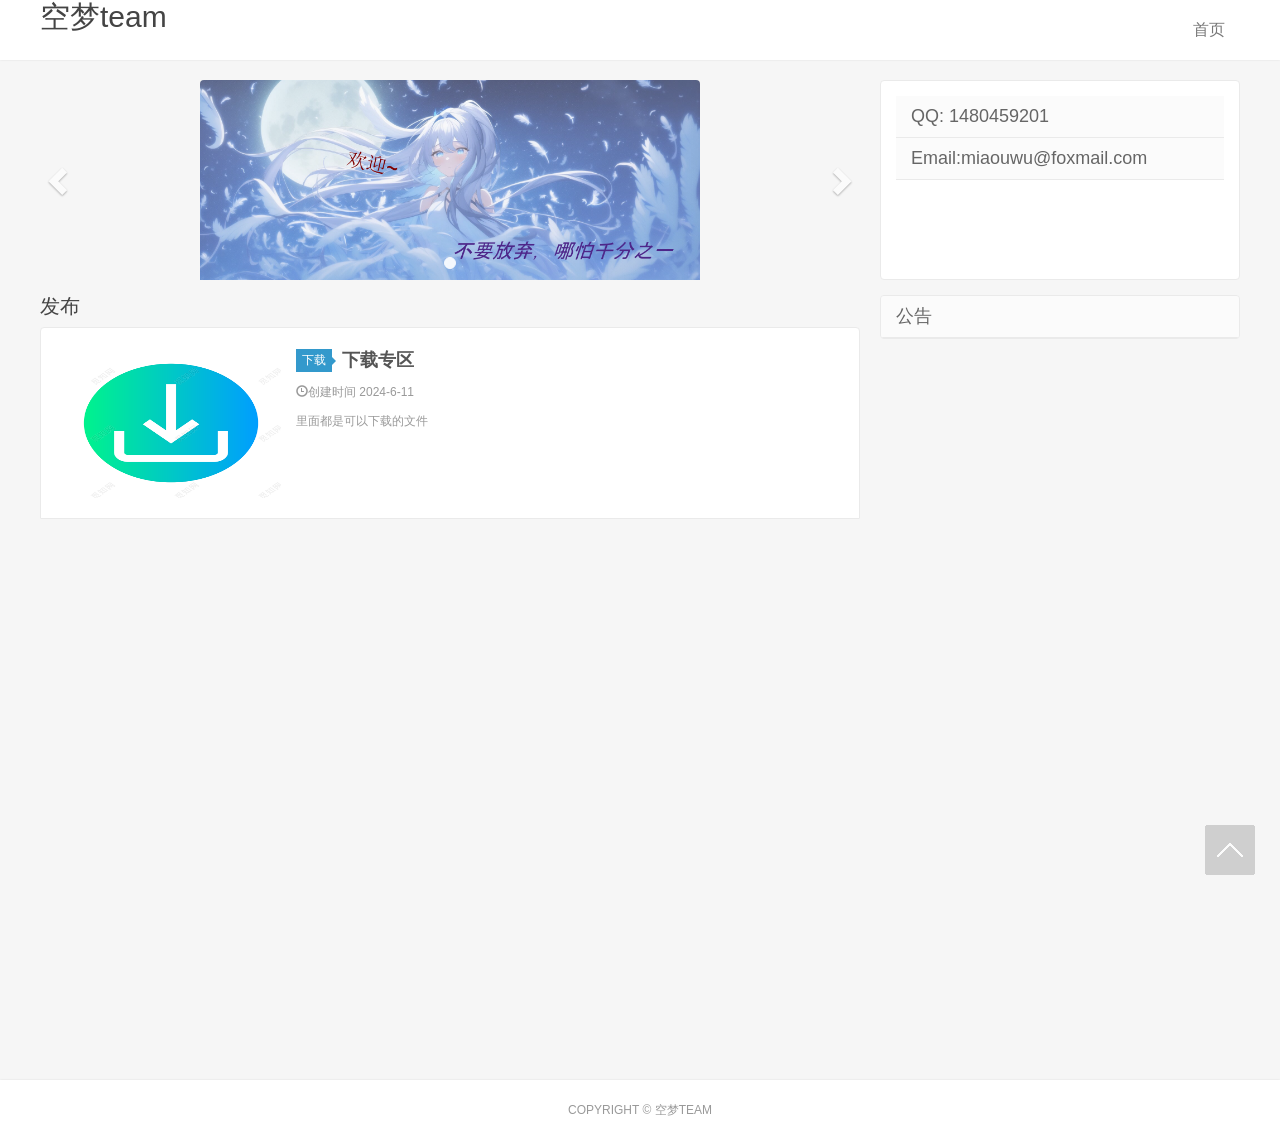
==== commit a157b25d: "Update index.html" ====
--- a/index.html
+++ b/index.html
@@ -25,7 +25,7 @@
   
   <div class="navbar-header">
 	<button type="button" class="navbar-toggle collapsed" data-toggle="collapse" data-target="#header-navbar" aria-expanded="false"> <span class="sr-only"></span> <span class="icon-bar"></span> <span class="icon-bar"></span> <span class="icon-bar"></span> </button>
-	<h1 class="logo hvr-bounce-in">空梦team</h1>
+	<h2 class="logo hvr-bounce-in">空梦team</h2>
   </div>
   <div class="collapse navbar-collapse" id="header-navbar">
 	
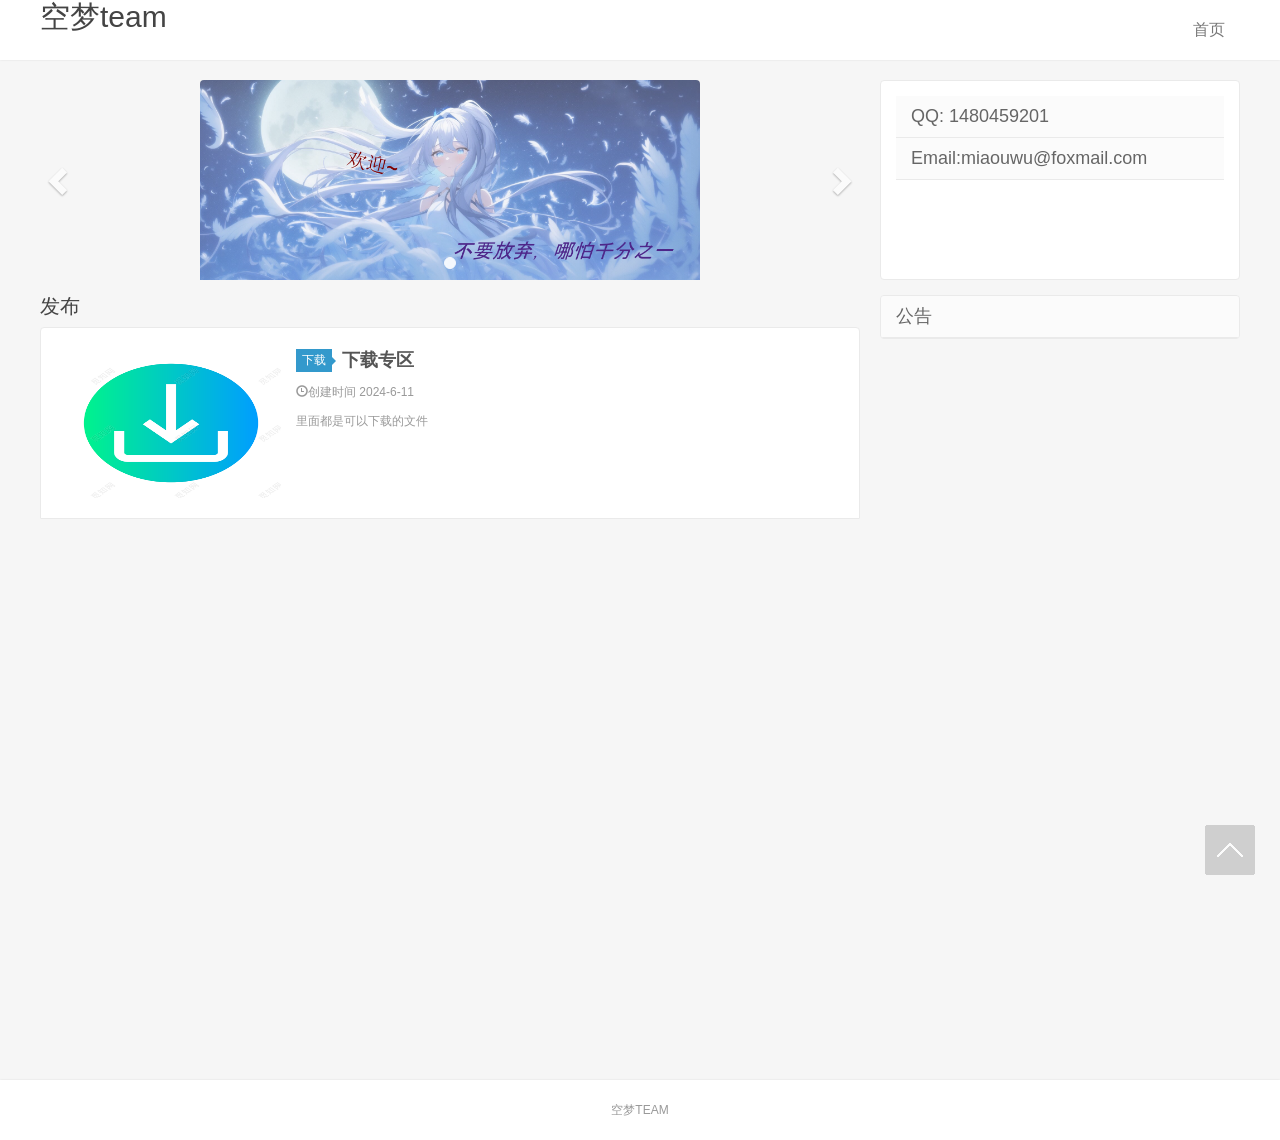
==== commit f48a4ff6: "更新 index.html" ====
--- a/index.html
+++ b/index.html
@@ -119,7 +119,7 @@
 </section>
 <footer class="footer">
 <div class="container">
-<p>Copyright &copy; 空梦team</a></p>
+<p>空梦team</a></p>
 </div>
 <div id="gotop"><a class="gotop"></a></div>
 </footer>
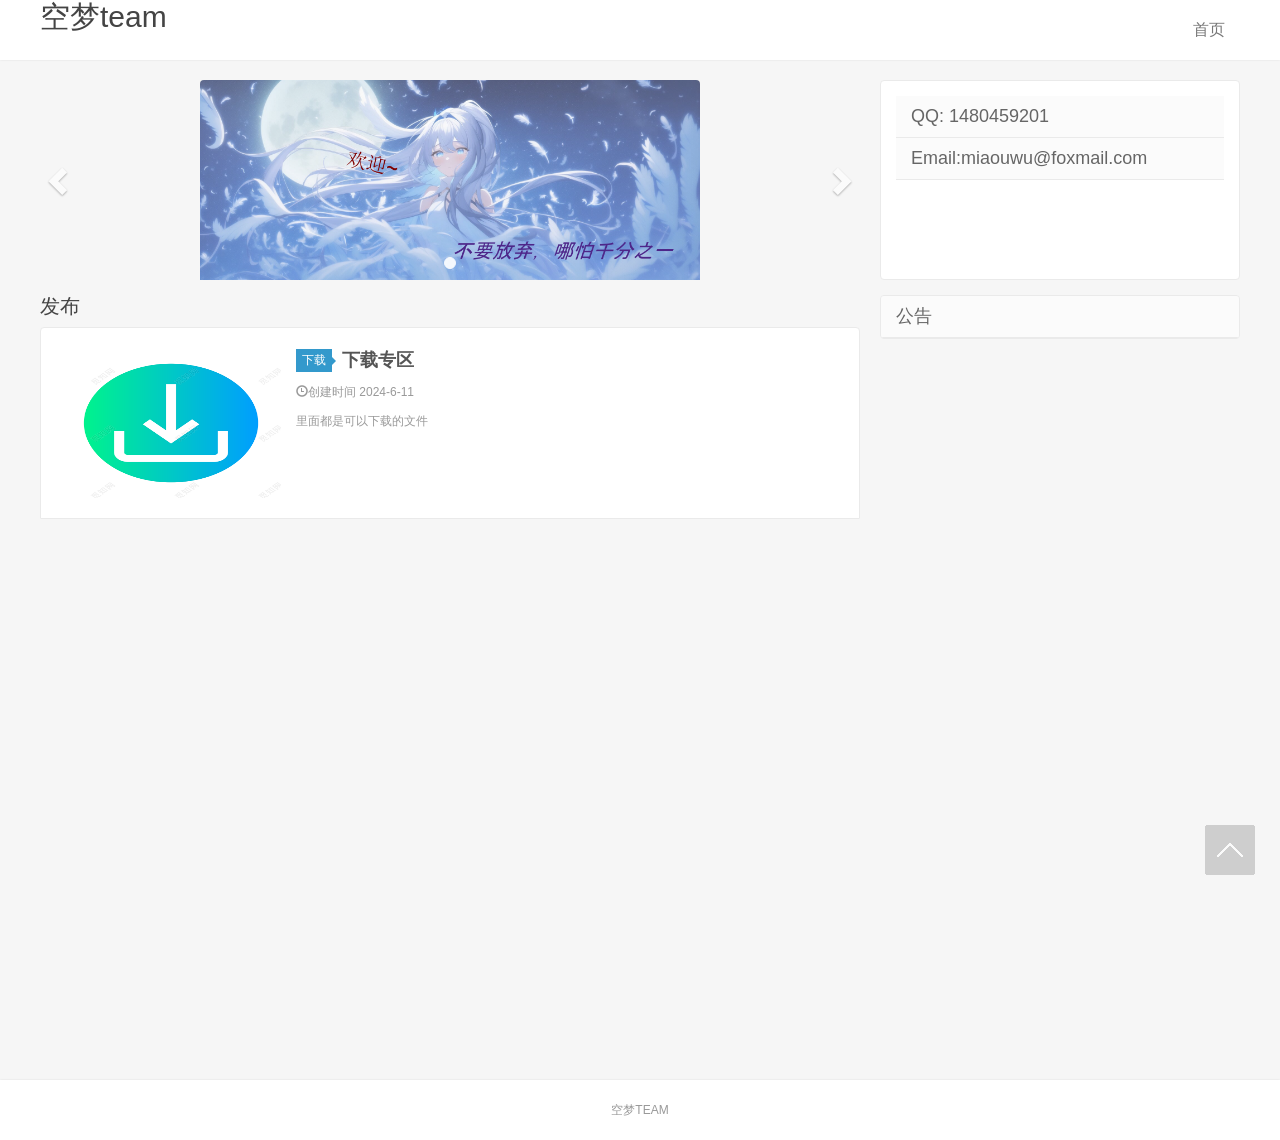
==== commit 23fac04d: "更新 index.html" ====
--- a/index.html
+++ b/index.html
@@ -119,7 +119,7 @@
 </section>
 <footer class="footer">
 <div class="container">
-<p>空梦team</a></p>
+<p>空梦team</p>
 </div>
 <div id="gotop"><a class="gotop"></a></div>
 </footer>
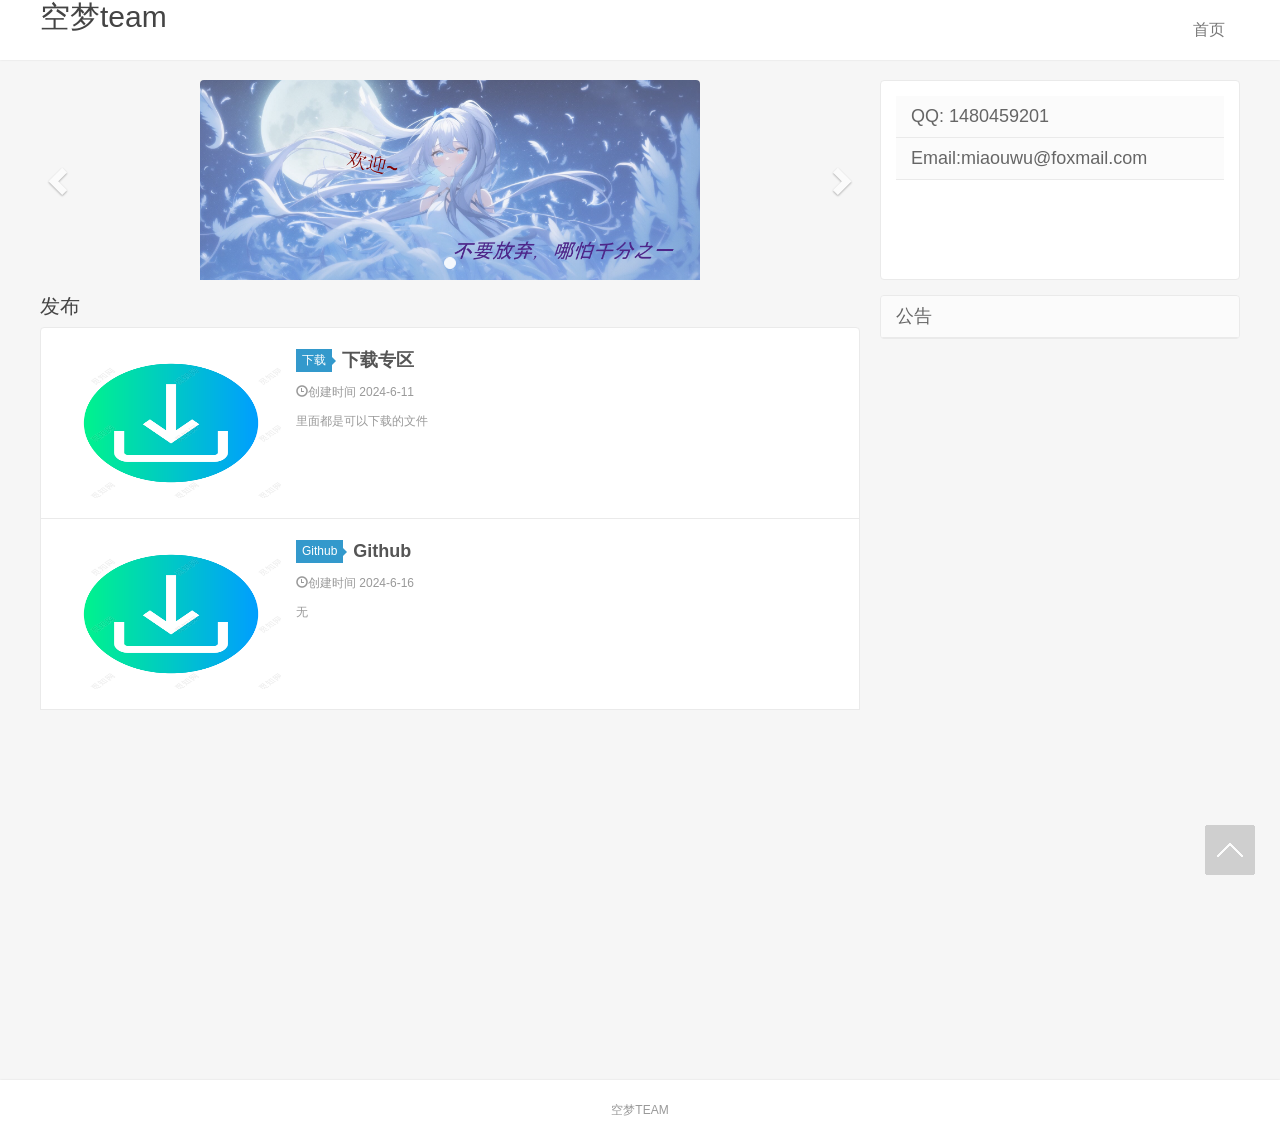
==== commit cbed578d: "更新 index.html" ====
--- a/index.html
+++ b/index.html
@@ -90,7 +90,20 @@
 	
   
 	</article>
+  
+  <article class="excerpt excerpt-2">
+  <a class="focus" href="download.html" title="Github(未完成)"  style="display: inline;"><img src="images//download.png" alt="Github" class="thumb"></a>
+		<header><a class="cat" href="gt.html" >Github<i></i></a>
+			<h2><a href="download.html" title="Github">Github</a>
+			</h2>
+		</header>
+		<p class="meta">
+			<time class="time"><i class="glyphicon glyphicon-time"></i>创建时间 2024-6-16</time>
+		</p>
+		<p class="note">无</p>
+	
   
+	</article>
   </nav>
 </div>
 </div>
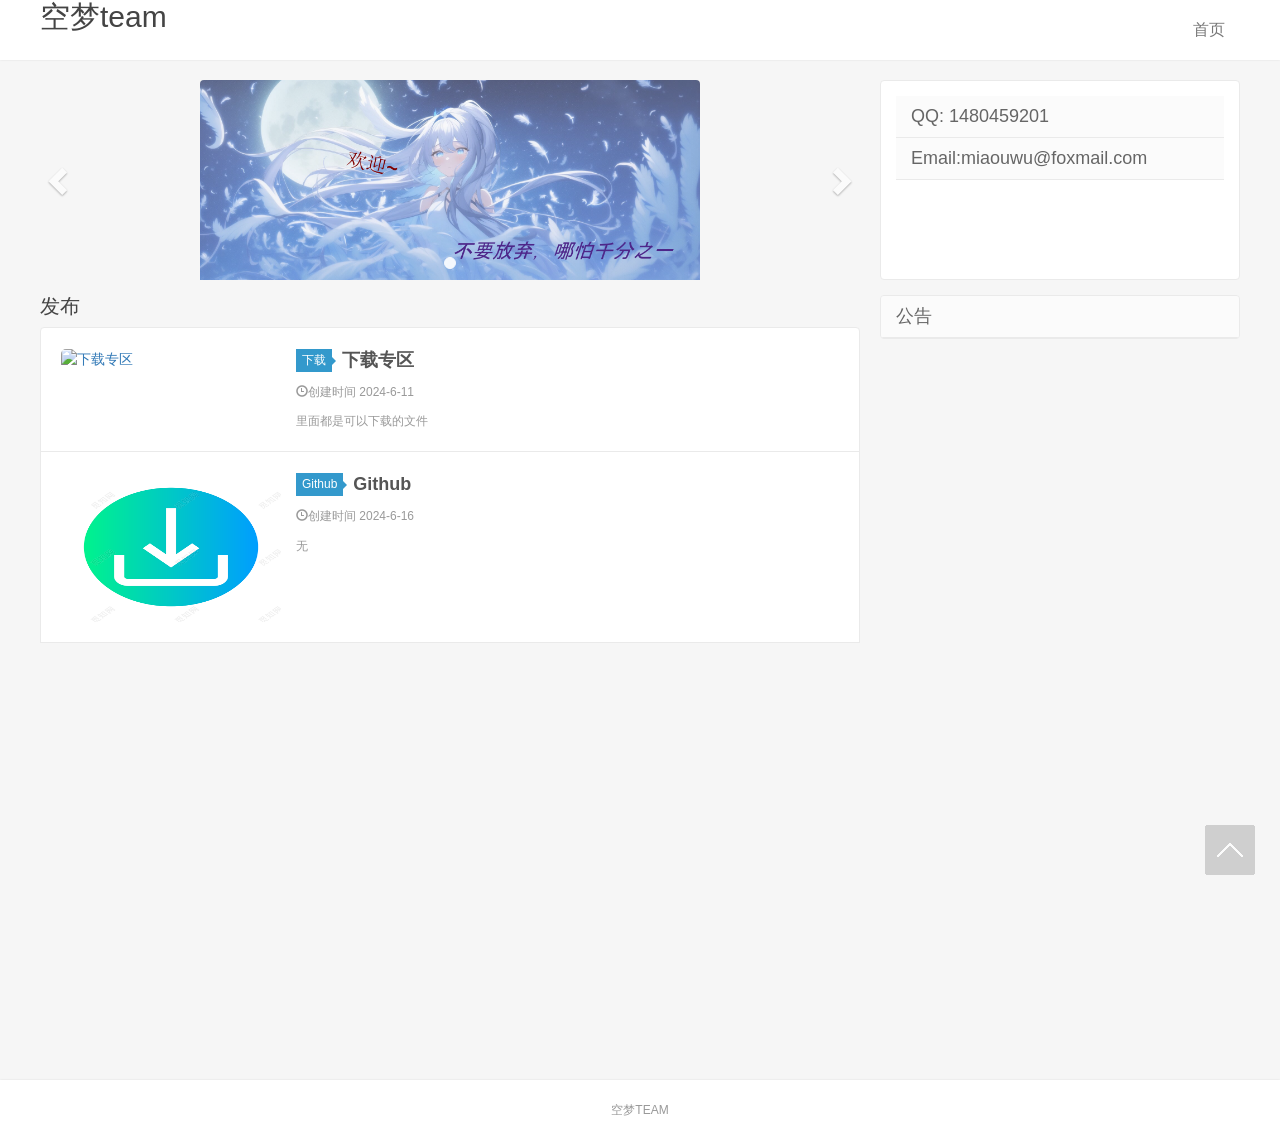
==== commit 3b774b70: "更新 index.html" ====
--- a/index.html
+++ b/index.html
@@ -78,7 +78,7 @@
 	<h3>发布</h3>
   </div>
   <article class="excerpt excerpt-1">
-  <a class="focus" href="download.html" title="下载专区"  style="display: inline;"><img src="images//download.png" alt="下载专区" class="thumb"></a>
+  <a class="focus" href="download.html" title="下载专区"  style="display: inline;"><img src="images//gt.png" alt="下载专区" class="thumb"></a>
 		<header><a class="cat" href="download.html" >下载<i></i></a>
 			<h2><a href="download.html" title="下载专区">下载专区</a>
 			</h2>
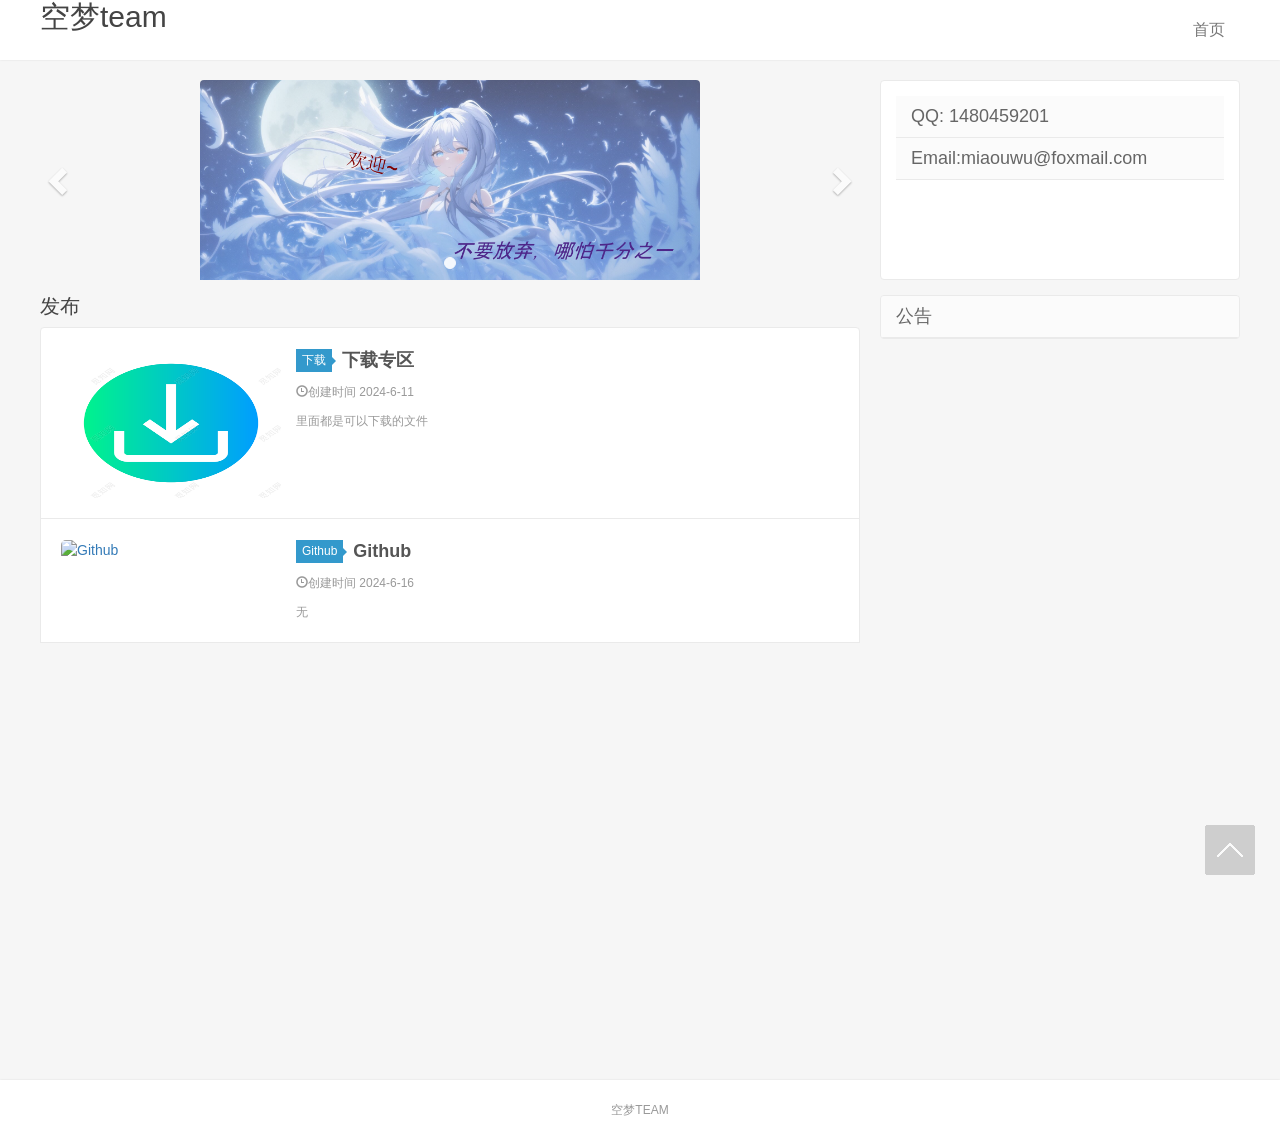
==== commit 97001414: "更新 index.html" ====
--- a/index.html
+++ b/index.html
@@ -78,7 +78,7 @@
 	<h3>发布</h3>
   </div>
   <article class="excerpt excerpt-1">
-  <a class="focus" href="download.html" title="下载专区"  style="display: inline;"><img src="images//gt.png" alt="下载专区" class="thumb"></a>
+  <a class="focus" href="download.html" title="下载专区"  style="display: inline;"><img src="images//download.png" alt="下载专区" class="thumb"></a>
 		<header><a class="cat" href="download.html" >下载<i></i></a>
 			<h2><a href="download.html" title="下载专区">下载专区</a>
 			</h2>
@@ -92,9 +92,9 @@
 	</article>
   
   <article class="excerpt excerpt-2">
-  <a class="focus" href="download.html" title="Github(未完成)"  style="display: inline;"><img src="images//download.png" alt="Github" class="thumb"></a>
+  <a class="focus" href="download.html" title="Github(未完成)"  style="display: inline;"><img src="images//gt.png" alt="Github" class="thumb"></a>
 		<header><a class="cat" href="gt.html" >Github<i></i></a>
-			<h2><a href="download.html" title="Github">Github</a>
+			<h2><a href="gt.html" title="Github">Github</a>
 			</h2>
 		</header>
 		<p class="meta">
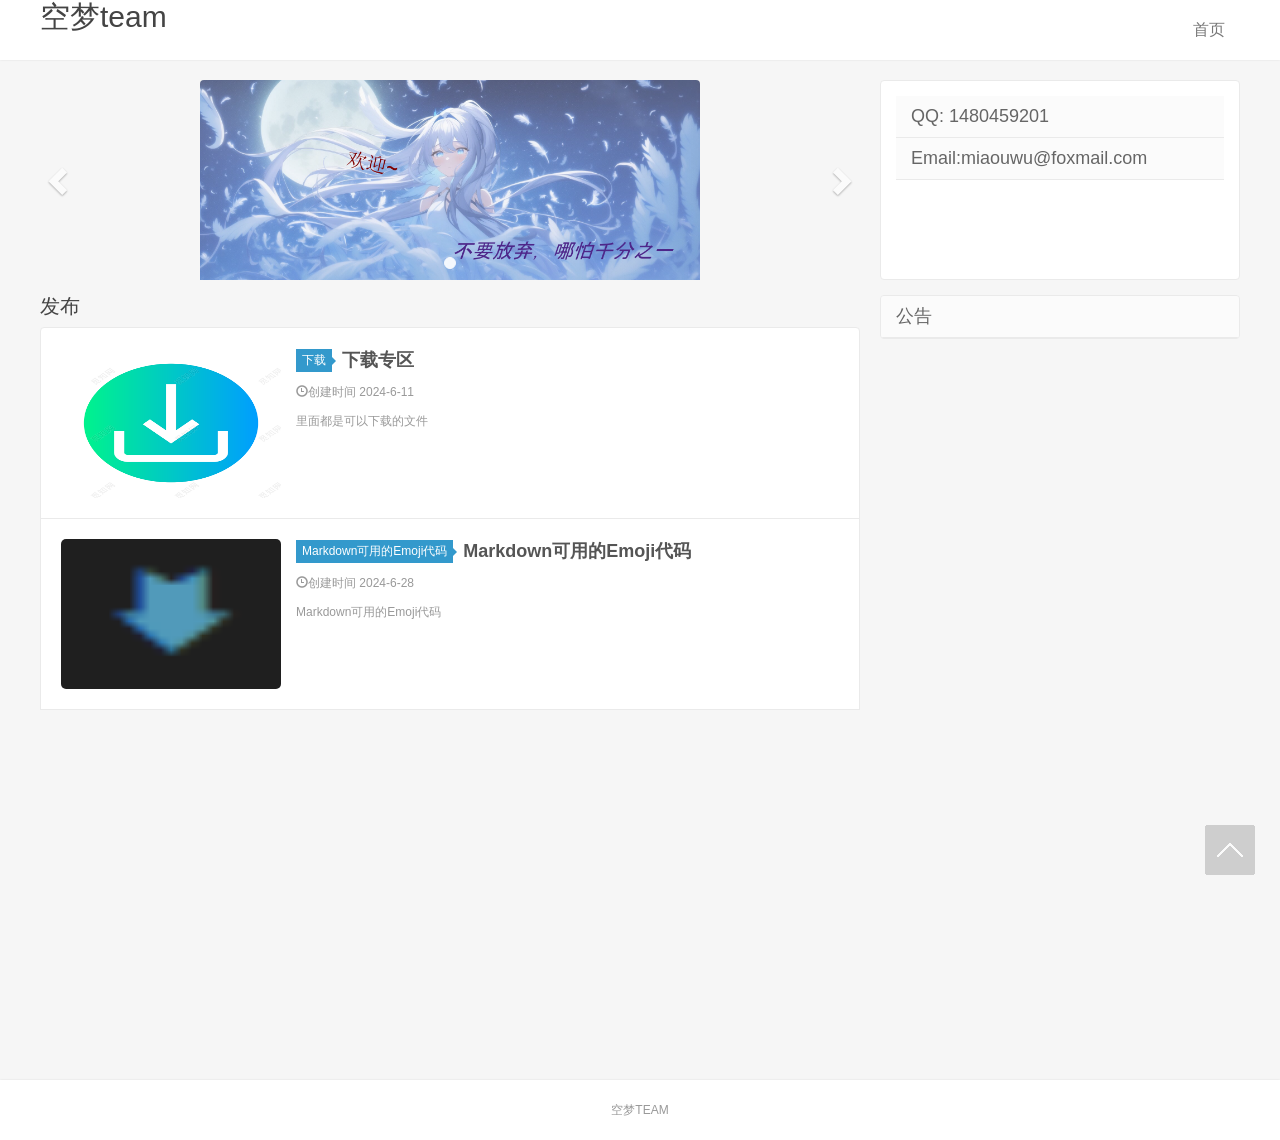
==== commit d8a032b9: "Update index.html" ====
--- a/index.html
+++ b/index.html
@@ -92,15 +92,15 @@
 	</article>
   
   <article class="excerpt excerpt-2">
-  <a class="focus" href="download.html" title="Github(未完成)"  style="display: inline;"><img src="images//gt.png" alt="Github" class="thumb"></a>
-		<header><a class="cat" href="gt.html" >Github<i></i></a>
-			<h2><a href="gt.html" title="Github">Github</a>
+  <a class="focus" href="Markdown-emoji.html" title="Markdown可用的Emoji代码"  style="display: inline;"><img src="images//MD.png" alt="Markdown可用的Emoji代码" class="thumb"></a>
+		<header><a class="cat" href="gt.html" >Markdown可用的Emoji代码<i></i></a>
+			<h2><a href="Markdown-emoji.html" title="Markdown可用的Emoji代码">Markdown可用的Emoji代码</a>
 			</h2>
 		</header>
 		<p class="meta">
-			<time class="time"><i class="glyphicon glyphicon-time"></i>创建时间 2024-6-16</time>
+			<time class="time"><i class="glyphicon glyphicon-time"></i>创建时间 2024-6-28</time>
 		</p>
-		<p class="note">无</p>
+		<p class="note">Markdown可用的Emoji代码</p>
 	
   
 	</article>
